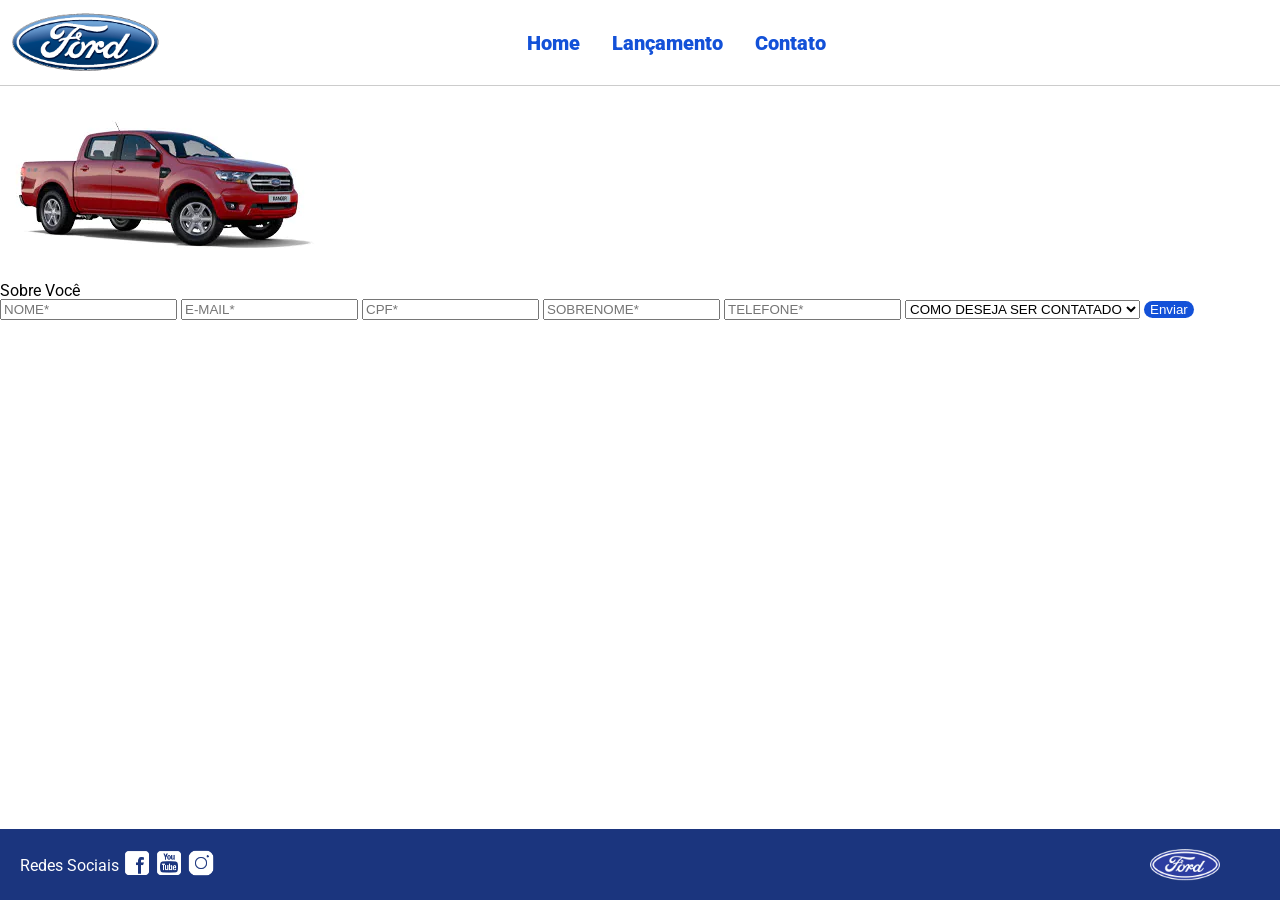
==== contato.html @ cf5b27ba "Adição de arquivos iniciais" ====
<!DOCTYPE html>
<html lang="pt-br">
<head>
    <meta charset="UTF-8">
    <meta http-equiv="X-UA-Compatible" content="IE=edge">
    <meta name="viewport" content="width=device-width, initial-scale=1.0">
    <title>Ford</title>    
    <link href="css/reset.css" rel="stylesheet">
    <link href="css/style.css" rel="stylesheet">
    <link href="css/form.css" rel="stylesheet">
    <script src="js/form.js"></script>
</head>
<body>
    <header>       
        <div>
            <img src="img/logo-ford-256.png" width="150" class="logo" />
        </div>
        <nav>
            <ul>
                <li>
                    <a href="index.html">Home</a>
                </li>
                <li>
                    <a href="lancamento.html">Lançamento</a>
                </li>
                <li>
                    <a href="contato.html">Contato</a>
                </li>
            </ul>
        </nav>

    </header>
    <main>
        <div class="forms">
            <div>
                <img src="img/xls 2.2 diesel.jpg">
            </div>
            <div>
                <h2 class="titulo">Sobre Você</h2>
            <form onsubmit="Post(this);">
                <input type="text" name="nome" placeholder="NOME*" class="fordform" required>
                <input type="text" name="email" placeholder="E-MAIL*" class="fordform" required>
                <input type="text" name="cpf" placeholder="CPF*" class="fordform" required>
                <input type="text" name="sobrenome" placeholder="SOBRENOME*" class="fordform" required>
                <input type="text" name="telefone" placeholder="TELEFONE*" class="fordform" required>
                <select name="contato" class="fordform" required>
                    <option selected>COMO DESEJA SER CONTATADO</option>
                    <option>TELEFONE</option>
                    <option>E-MAIL</option>
                </select>
            <button type="submit">Enviar</button>
            </form>
            </div>
        </div>
    </main>
    <footer>
        <nav id="social">
            <ul>
                <li><span class="redesociais">Redes Sociais</span></li>
                <li><a href="#" title="Facebook"><img src="img/facebook-50.png"></a></li>
                <li><a href="#" title="YouTube"><img src="img/youtube-squared-50.png"></a></li>
                <li><a href="#" title="Instagram"><img src="img/instagram-logo-50.png"></a></li>
            </ul>
        </nav>
        <div>
           <img src="img/ford-96.png" width="70"  />
        </div>
    </footer>    
</body>
</html>
---- css/style.css ----
@import url('https://fonts.googleapis.com/css2?family=Roboto:wght@300&display=swap');

body {
    background: #FFFFFF;
    height: 100%;
    font-family: 'Roboto', sans-serif;
}

html {
    height: 100%;
}

div#carousel {
    height: 46vh;
    width: 100%;
     max-height: 628px;
    -webkit-transition: all .3s ease-in-out;
    -moz-transition: all .3s ease-in-out;
    transition: all .3s ease-in-out;
}

div#carousel-title a {
    text-decoration: none;
}

div#carousel-title  {
    display: block;
    text-align: center;
    margin-top: 10px;
    margin-bottom: 10px;
    font-weight: bold;
}

header ul {
    text-align: center;
    margin-left: auto;
    margin-right: auto;
    display: block;
}

ul {
	display: inline-block;
}

header {
    background: #FFFFFF;
    border-bottom: 1px solid #ccc;
    margin-bottom: 10px;
    padding: 10px;
}

header div {
    display: inline;
    vertical-align: middle;
}

header nav {
    display: inline-block;
    vertical-align: middle;
    width: 80vw;
}

header nav a {
    color: #1351d8;
    font-size: 20px;
    text-decoration: none;
    font-weight: 900;
    margin-left: 14px;
    margin-right: 14px;
}

header nav a:hover {
    color: #1b357e;
    text-decoration: none;
    font-weight: 900;
}

nav li {
    display: inline;
    list-style: none;
}

main {
    min-height: calc(100% - 167px);
}

nav#social {
    display: inline;
    width: 80%;
}

nav#social ul img {
    width: 28px;
}

span.redesociais {
    color: #ffffff;
    vertical-align: super;
}

footer {
    background: #1B357E;
    padding: 20px;
}

footer div {
    display: inline;
    float: right;
    margin-right: 40px;
}

button:hover {
    background: #1b357e;
}
button {
    background: #1351d8;
    color: #fff;
    border: 0px;
    border-radius: 10px;
}
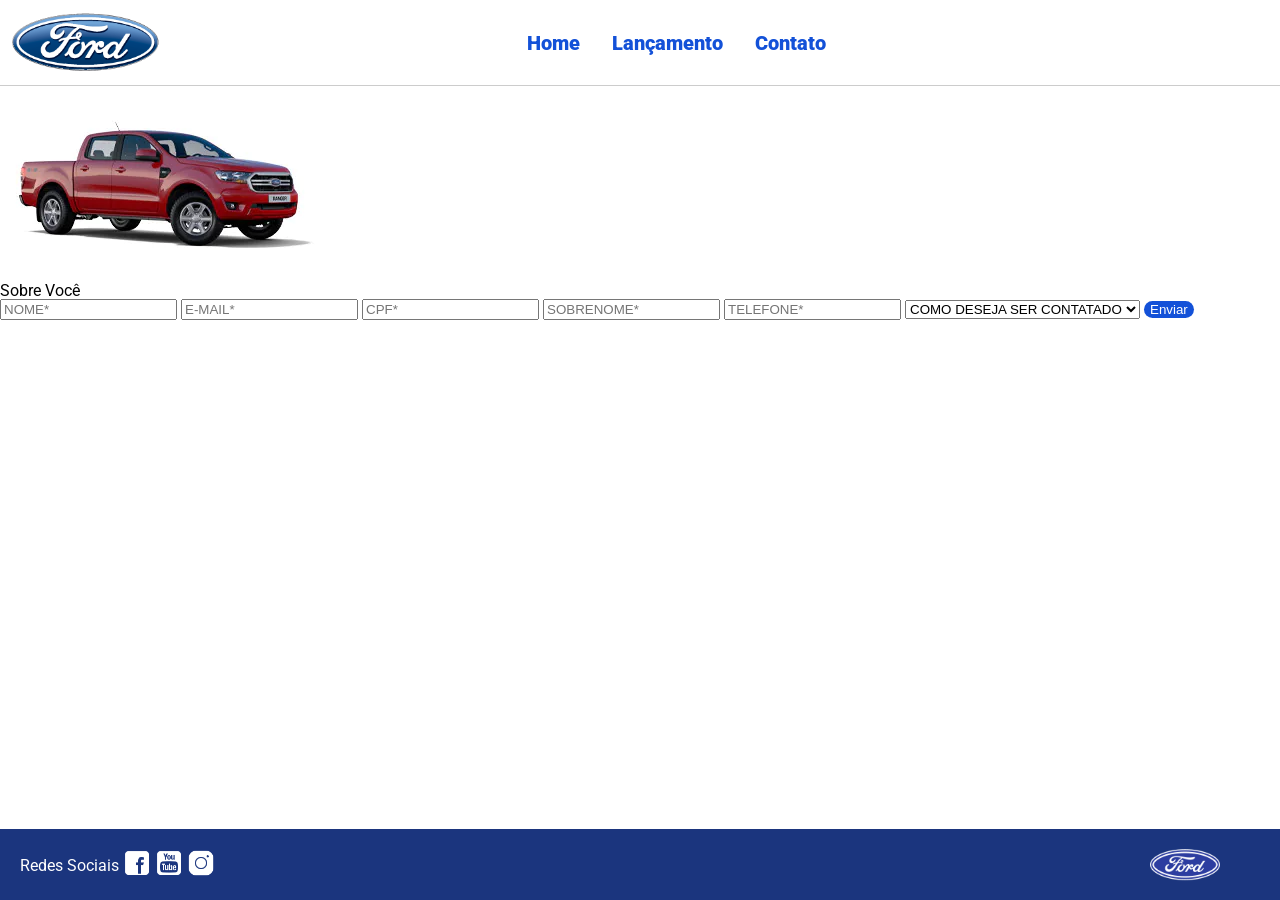
==== commit b23d8bbf: "Adicao da funcao do botao e envio de informacao para o console" ====
--- a/contato.html
+++ b/contato.html
@@ -8,7 +8,7 @@
     <link href="css/reset.css" rel="stylesheet">
     <link href="css/style.css" rel="stylesheet">
     <link href="css/form.css" rel="stylesheet">
-    <script src="js/form.js"></script>
+    
 </head>
 <body>
     <header>       
@@ -37,18 +37,18 @@
             </div>
             <div>
                 <h2 class="titulo">Sobre Você</h2>
-            <form onsubmit="Post(this);">
-                <input type="text" name="nome" placeholder="NOME*" class="fordform" required>
-                <input type="text" name="email" placeholder="E-MAIL*" class="fordform" required>
-                <input type="text" name="cpf" placeholder="CPF*" class="fordform" required>
-                <input type="text" name="sobrenome" placeholder="SOBRENOME*" class="fordform" required>
-                <input type="text" name="telefone" placeholder="TELEFONE*" class="fordform" required>
-                <select name="contato" class="fordform" required>
+            <form  id="form">
+                <input type="text" id="nome" autocomplete="given-name" name="nome" placeholder="NOME*" class="fordform" required>
+                <input type="text" id="email" name="email" autocomplete="email" placeholder="E-MAIL*" class="fordform" required>
+                <input type="text" id="cpf" name="cpf" autocomplete="off" placeholder="CPF*" class="fordform" required>
+                <input type="text" id="sobrenomeid" name="sobrenome" autocomplete="family-name" placeholder="SOBRENOME*" class="fordform" required>
+                <input type="text" id="telefone" name="telefone" autocomplete="off" placeholder="TELEFONE*" class="fordform" required>
+                <select id="contato" name="contato" class="fordform" required>
                     <option selected>COMO DESEJA SER CONTATADO</option>
                     <option>TELEFONE</option>
                     <option>E-MAIL</option>
                 </select>
-            <button type="submit">Enviar</button>
+            <button type="submit" id="enviar">Enviar</button>
             </form>
             </div>
         </div>
@@ -65,6 +65,7 @@
         <div>
            <img src="img/ford-96.png" width="70"  />
         </div>
-    </footer>    
+    </footer>
+    <script src="js/form.js"></script>    
 </body>
 </html>
--- a/css/style.css
+++ b/css/style.css
@@ -14,9 +14,43 @@
     height: 46vh;
     width: 100%;
      max-height: 628px;
+
+    display: flex;
+    flex-direction: row;
+    justify-content: space-around;
+
+    align-items: center;
+
     -webkit-transition: all .3s ease-in-out;
     -moz-transition: all .3s ease-in-out;
     transition: all .3s ease-in-out;
+    
+}
+
+div#carousel button{
+    background: #1351d8;
+    color: #fff;
+    border: 0px;
+    border-radius: 8px;
+
+    padding: 12px 18px;
+    font-size: 18px;
+    font-weight: bold;
+    cursor: pointer;
+
+    height: auto;
+
+    transition: background 0.3s ease-in-out;
+}
+
+div#carousel button:hover {
+    background: #1b357e;
+}
+
+div#carousel img {
+    max-height: 430px;
+    max-width: 100%;
+
 }
 
 div#carousel-title a {
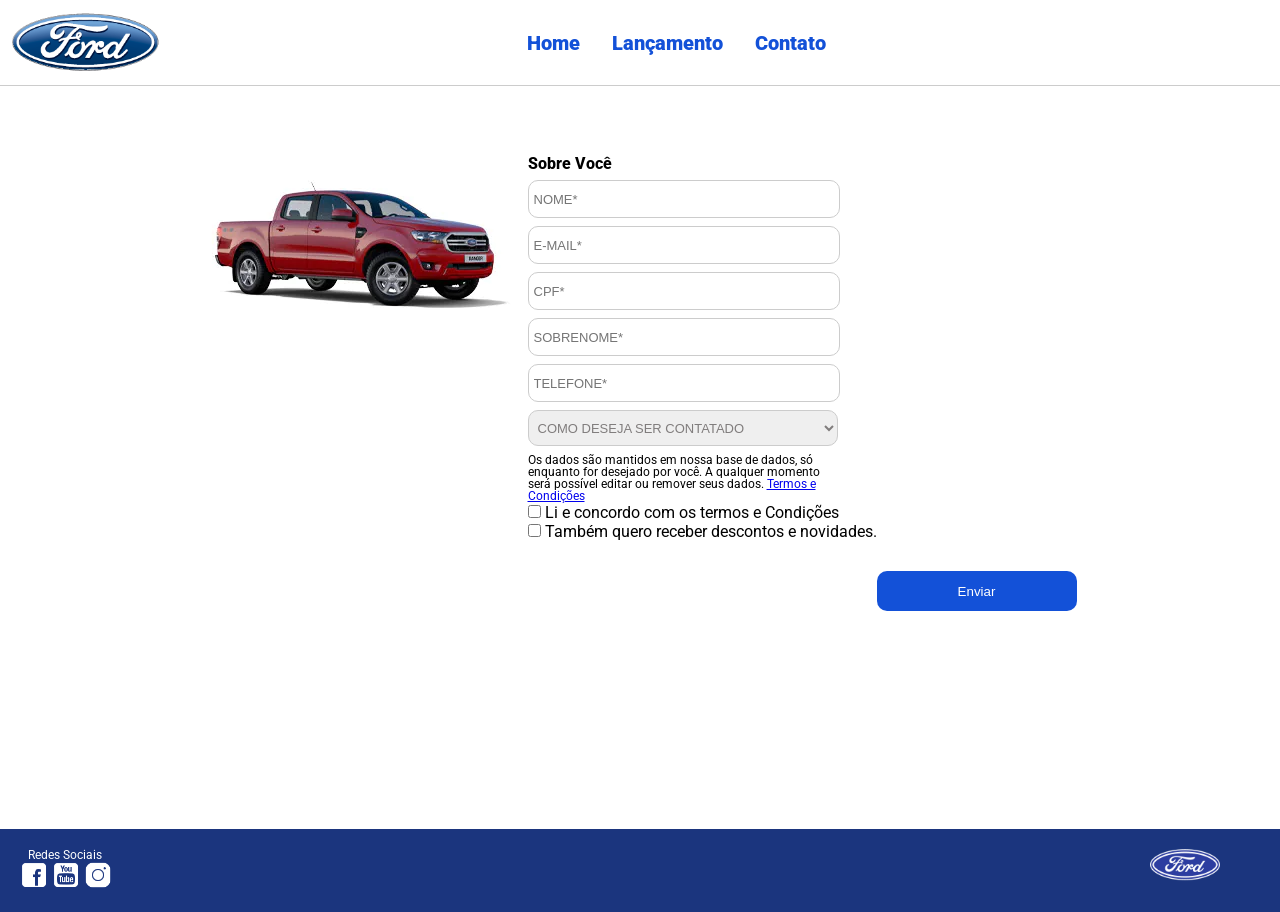
==== commit e9415bc8: "adicao de termos lgpd" ====
--- a/contato.html
+++ b/contato.html
@@ -48,6 +48,14 @@
                     <option>TELEFONE</option>
                     <option>E-MAIL</option>
                 </select>
+
+            <span> Os dados são mantidos em nossa base de dados, só enquanto for desejado por você. A qualquer momento será possível editar ou remover seus dados. <a href="https://www.ford.com.br/politica-de-privacidade/"> Termos e Condições</a></span>   
+
+            <input type="checkbox" id="termos" name="termos" required>Li e concordo com os  termos e Condições</a>
+            <br/>
+            <input type="checkbox" id="novidades" name="novidades">Também quero receber descontos e novidades. 
+    
+
             <button type="submit" id="enviar">Enviar</button>
             </form>
             </div>
--- a/css/form.css
+++ b/css/form.css
@@ -0,0 +1,73 @@
+.fordform {
+    display: block;
+    width: 300px;
+    border: 1px solid #cccccc;
+    border-radius: 10px;
+    height: 26px;
+    margin: 8px;
+    font-size: 13px;
+    padding: 5px;
+}
+
+select.fordform {
+    width: 310px;
+    height: 36px;
+    color: #807d7d;
+}
+
+input:focus-visible {
+    outline: none;
+}
+
+select:focus-visible {
+    outline: none;
+}
+
+main div {
+    display: inline-block;
+    vertical-align: top;
+    text-align: left;
+    padding-top: 30px;
+    padding-bottom: 30px;
+}
+
+.forms {
+    display: block;
+    text-align: center;
+}
+
+h2 {
+    text-align: left;
+    font-weight: 800;
+}
+
+
+button {
+    width: 200px;
+    height: 40px;
+    margin-right: 8px;
+    float: right;
+    padding: 8px;
+    margin-top: 50px;
+        
+}
+
+.titulo {
+    margin-left: 8px;
+}
+
+input[type="checkbox"] {
+    margin-left: 8px;
+    margin-right: 4px;
+}
+
+span {
+    display: block;
+    font-size: 12px;
+    margin-left: 8px;
+    margin-right: 8px;
+    max-width: 310px;
+}
+
+
+
